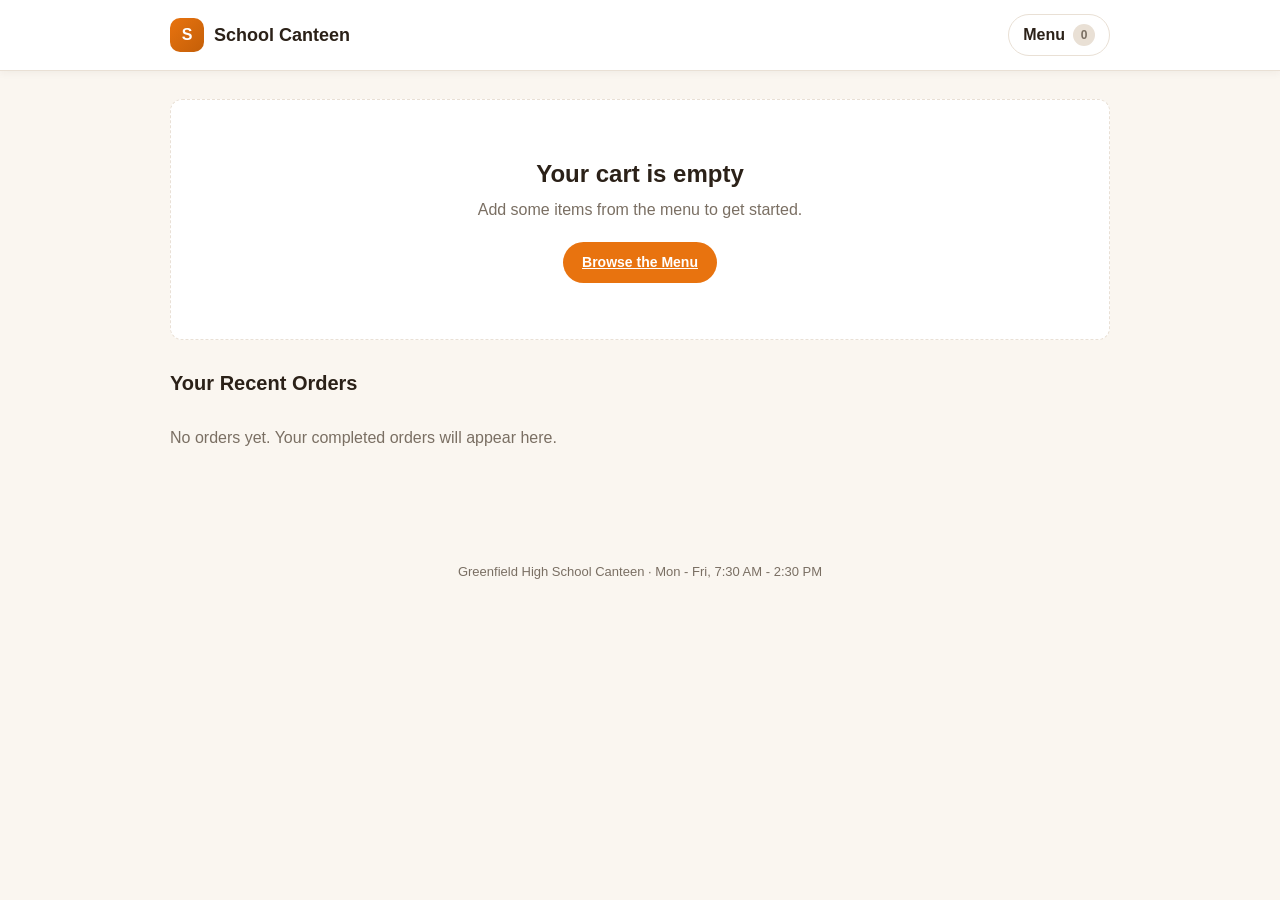
==== cart.html @ 7ff33e7a "first commit" ====
<!DOCTYPE html>
<html lang="en">
<head>
  <meta charset="UTF-8">
  <meta name="viewport" content="width=device-width, initial-scale=1.0">
  <title>School Canteen - Cart &amp; Checkout</title>
  <link rel="stylesheet" href="style.css">
</head>
<body>
  <header class="site-header">
    <div class="header-inner">
      <a class="brand" href="index.html">
        <span class="brand-mark">S</span>
        <span>School Canteen</span>
      </a>
      <a class="cart-link" href="index.html">
        Menu
        <span id="cart-count" class="cart-badge is-empty">0</span>
      </a>
    </div>
  </header>

  <main>
    <div class="container">

      <!-- Cart review + checkout form -->
      <section id="cart-view" class="cart-panel">
        <h1 class="page-title">Your Cart</h1>
        <p class="page-subtitle">Review your items, adjust quantities or remove products before checking out.</p>

        <div id="cart-lines" class="cart-lines"></div>
        <div id="totals" class="totals"></div>
        <div class="cart-actions">
          <button id="clear-cart" type="button" class="btn btn-ghost">Clear Cart</button>
        </div>

        <div class="form-section">
          <h2>Checkout</h2>
          <form id="checkout-form" novalidate>
            <div class="form-grid">
              <div class="field">
                <label for="student-name">Student Name</label>
                <input type="text" id="student-name" name="studentName" placeholder="e.g. Alex Tan" autocomplete="name">
              </div>
              <div class="field">
                <label for="student-id">Student ID</label>
                <input type="text" id="student-id" name="studentId" placeholder="e.g. 2026-0123" autocomplete="off">
              </div>
            </div>

            <div class="field" id="order-type-field" style="margin-top:16px;">
              <label>Order Type</label>
              <div class="order-type-group">
                <label class="order-type-option">
                  <input type="radio" name="orderType" value="Dine-in">
                  <span>Dine-in</span>
                </label>
                <label class="order-type-option">
                  <input type="radio" name="orderType" value="Take-out">
                  <span>Take-out</span>
                </label>
              </div>
            </div>

            <button type="submit" class="btn btn-primary checkout-submit">Place Order</button>
          </form>
        </div>
      </section>

      <!-- Empty cart state -->
      <section id="empty-view" class="empty-state hidden">
        <h2>Your cart is empty</h2>
        <p>Add some items from the menu to get started.</p>
        <a class="btn btn-primary" href="index.html">Browse the Menu</a>
      </section>

      <!-- Printable receipt -->
      <section id="receipt-view" class="hidden">
        <div class="receipt" id="print-area">
          <div class="receipt-header">
            <h2>Greenfield High School Canteen</h2>
            <p>Official Order Receipt</p>
          </div>
          <div class="receipt-meta">
            <span>Order No.</span><span id="receipt-number"></span>
            <span>Date</span><span id="receipt-date"></span>
            <span>Student</span><span id="receipt-student"></span>
            <span>Order Type</span><span id="receipt-type"></span>
          </div>
          <table class="receipt-items">
            <thead>
              <tr>
                <th>Item</th>
                <th>Qty</th>
                <th>Unit</th>
                <th>Total</th>
              </tr>
            </thead>
            <tbody id="receipt-items"></tbody>
          </table>
          <div class="receipt-totals">
            <span>Subtotal</span><span id="receipt-subtotal"></span>
            <span>Service Tax (6%)</span><span id="receipt-tax"></span>
            <span class="total">Total</span><span class="total" id="receipt-total"></span>
          </div>
          <p class="receipt-footer">Thank you for ordering! Please show this receipt at the canteen counter for pickup.</p>
        </div>
        <div class="receipt-actions">
          <button id="print-receipt" type="button" class="btn btn-primary">Print Receipt</button>
          <button id="new-order" type="button" class="btn btn-ghost">Place Another Order</button>
        </div>
      </section>

      <!-- Order history -->
      <section id="history-view" class="form-section">
        <h2>Your Recent Orders</h2>
        <div id="order-history"></div>
      </section>

    </div>
  </main>

  <footer class="site-footer">
    Greenfield High School Canteen &middot; Mon - Fri, 7:30 AM - 2:30 PM
  </footer>

  <script src="data/products.js"></script>
  <script src="js/cart.js"></script>
  <script src="js/checkout.js"></script>
</body>
</html>
---- style.css ----
:root {
  --primary: #e8730f;
  --primary-dark: #c45f08;
  --accent: #2e9e6b;
  --accent-dark: #238153;
  --ink: #2b2118;
  --muted: #7a6f63;
  --line: #e9e0d5;
  --surface: #ffffff;
  --canvas: #faf6f0;
  --danger: #d64545;
  --radius: 12px;
  --shadow: 0 4px 14px rgba(60, 40, 20, 0.08);
  --font: -apple-system, BlinkMacSystemFont, 'Segoe UI', Roboto, 'Helvetica Neue', Arial, sans-serif;
}

* {
  box-sizing: border-box;
}

html,
body {
  margin: 0;
  padding: 0;
}

body {
  font-family: var(--font);
  background: var(--canvas);
  color: var(--ink);
  line-height: 1.5;
}

.container {
  max-width: 980px;
  margin: 0 auto;
  padding: 0 20px;
}

.hidden {
  display: none !important;
}

/* Header */
.site-header {
  position: sticky;
  top: 0;
  z-index: 10;
  background: var(--surface);
  border-bottom: 1px solid var(--line);
  box-shadow: 0 2px 8px rgba(60, 40, 20, 0.05);
}

.header-inner {
  display: flex;
  align-items: center;
  justify-content: space-between;
  gap: 16px;
  padding: 14px 20px;
  max-width: 980px;
  margin: 0 auto;
}

.brand {
  display: flex;
  align-items: center;
  gap: 10px;
  font-weight: 800;
  font-size: 18px;
  color: var(--ink);
  text-decoration: none;
}

.brand-mark {
  display: inline-flex;
  align-items: center;
  justify-content: center;
  width: 34px;
  height: 34px;
  border-radius: 10px;
  background: linear-gradient(135deg, var(--primary), var(--primary-dark));
  color: #fff;
  font-size: 16px;
}

.cart-link {
  display: inline-flex;
  align-items: center;
  gap: 8px;
  text-decoration: none;
  color: var(--ink);
  font-weight: 600;
  padding: 8px 14px;
  border: 1px solid var(--line);
  border-radius: 999px;
  background: var(--surface);
  transition: border-color 0.15s ease, transform 0.15s ease;
}

.cart-link:hover {
  border-color: var(--primary);
  transform: translateY(-1px);
}

.cart-badge {
  display: inline-flex;
  align-items: center;
  justify-content: center;
  min-width: 22px;
  height: 22px;
  padding: 0 6px;
  border-radius: 999px;
  background: var(--primary);
  color: #fff;
  font-size: 12px;
  font-weight: 700;
}

.cart-badge.is-empty {
  background: var(--line);
  color: var(--muted);
}

main {
  padding: 28px 0 64px;
}

.page-title {
  margin: 0 0 4px;
  font-size: 26px;
}

.page-subtitle {
  margin: 0 0 24px;
  color: var(--muted);
}

/* Menu */
.menu-heading {
  margin: 28px 0 12px;
  font-size: 19px;
  color: var(--primary-dark);
  border-bottom: 2px solid var(--line);
  padding-bottom: 6px;
}

.product-grid {
  display: grid;
  grid-template-columns: repeat(auto-fill, minmax(210px, 1fr));
  gap: 16px;
}

.product-card {
  background: var(--surface);
  border: 1px solid var(--line);
  border-radius: var(--radius);
  overflow: hidden;
  box-shadow: var(--shadow);
  display: flex;
  flex-direction: column;
  transition: transform 0.15s ease, box-shadow 0.15s ease;
}

.product-card:hover {
  transform: translateY(-3px);
  box-shadow: 0 8px 22px rgba(60, 40, 20, 0.12);
}

.product-tile {
  display: flex;
  align-items: center;
  justify-content: center;
  height: 110px;
  font-size: 34px;
  font-weight: 800;
  color: #fff;
  letter-spacing: 1px;
  background: linear-gradient(135deg, #f5a25d, #e8730f);
  overflow: hidden;
}

.product-tile img {
  width: 100%;
  height: 100%;
  object-fit: cover;
  display: block;
}

.product-card:nth-child(3n + 2) .product-tile {
  background: linear-gradient(135deg, #5cc9a0, #2e9e6b);
}

.product-card:nth-child(3n) .product-tile {
  background: linear-gradient(135deg, #8fa8e8, #5a76c9);
}

.product-body {
  padding: 14px;
  display: flex;
  flex-direction: column;
  gap: 6px;
  flex: 1;
}

.product-name {
  margin: 0;
  font-size: 16px;
}

.product-desc {
  margin: 0;
  font-size: 13px;
  color: var(--muted);
  flex: 1;
}

.product-price {
  margin: 0;
  font-weight: 800;
  font-size: 16px;
  color: var(--primary-dark);
}

.product-actions {
  display: flex;
  gap: 8px;
  align-items: center;
  margin-top: 4px;
}

/* Buttons */
.btn {
  display: inline-flex;
  align-items: center;
  justify-content: center;
  gap: 6px;
  border: 1px solid transparent;
  border-radius: 999px;
  padding: 9px 18px;
  font-size: 14px;
  font-weight: 700;
  cursor: pointer;
  font-family: inherit;
  transition: background 0.15s ease, transform 0.1s ease;
}

.btn:active {
  transform: scale(0.97);
}

.btn-primary {
  background: var(--primary);
  color: #fff;
}

.btn-primary:hover {
  background: var(--primary-dark);
}

.btn-ghost {
  background: var(--surface);
  border-color: var(--line);
  color: var(--ink);
}

.btn-ghost:hover {
  border-color: var(--muted);
}

.btn-sm {
  padding: 5px 12px;
  font-size: 13px;
}

.btn:disabled {
  opacity: 0.6;
  cursor: default;
}

.qty-input {
  width: 64px;
  padding: 8px;
  border: 1px solid var(--line);
  border-radius: 999px;
  text-align: center;
  font-size: 14px;
  font-family: inherit;
}

/* Cart */
.cart-panel {
  background: var(--surface);
  border: 1px solid var(--line);
  border-radius: var(--radius);
  box-shadow: var(--shadow);
  padding: 20px;
}

.cart-lines {
  display: flex;
  flex-direction: column;
  gap: 12px;
}

.cart-line {
  display: flex;
  align-items: center;
  gap: 16px;
  padding: 12px;
  border: 1px solid var(--line);
  border-radius: 10px;
}

.cart-line-info {
  display: flex;
  flex-direction: column;
  flex: 1;
  min-width: 0;
}

.cart-line-name {
  font-weight: 700;
}

.cart-line-meta {
  font-size: 13px;
  color: var(--muted);
}

.cart-line-controls {
  display: flex;
  align-items: center;
  gap: 10px;
}

.stepper {
  display: inline-flex;
  align-items: center;
  border: 1px solid var(--line);
  border-radius: 999px;
  overflow: hidden;
}

.step-btn {
  width: 32px;
  height: 32px;
  border: none;
  background: var(--canvas);
  font-size: 16px;
  font-weight: 700;
  cursor: pointer;
  color: var(--ink);
}

.step-btn:hover {
  background: var(--line);
}

.step-qty {
  min-width: 34px;
  text-align: center;
  font-weight: 700;
}

.cart-line-total {
  font-weight: 800;
  min-width: 64px;
  text-align: right;
}

.totals {
  margin-top: 16px;
  padding-top: 12px;
  border-top: 2px dashed var(--line);
}

.totals-row {
  display: flex;
  justify-content: space-between;
  padding: 4px 0;
  color: var(--muted);
}

.totals-total {
  font-size: 20px;
  font-weight: 800;
  color: var(--ink);
  border-top: 1px solid var(--line);
  margin-top: 6px;
  padding-top: 10px;
}

.cart-actions {
  display: flex;
  gap: 10px;
  margin-top: 16px;
}

/* Checkout form */
.form-section {
  margin-top: 28px;
}

.form-section > h2 {
  margin: 0 0 14px;
  font-size: 20px;
}

.form-grid {
  display: grid;
  grid-template-columns: 1fr 1fr;
  gap: 16px;
}

.field {
  display: flex;
  flex-direction: column;
  gap: 6px;
}

.field label {
  font-weight: 600;
  font-size: 14px;
}

.field input[type='text'],
.field input[type='number'] {
  padding: 10px 12px;
  border: 1px solid var(--line);
  border-radius: 10px;
  font-size: 15px;
  font-family: inherit;
  width: 100%;
}

.field input:focus {
  outline: 2px solid var(--primary);
  outline-offset: 1px;
  border-color: transparent;
}

.field.has-error input {
  border-color: var(--danger);
}

.field-error {
  margin: 0;
  color: var(--danger);
  font-size: 13px;
}

.order-type-group {
  display: flex;
  gap: 12px;
  flex-wrap: wrap;
  padding-top: 4px;
}

.order-type-option {
  position: relative;
}

.order-type-option input {
  position: absolute;
  opacity: 0;
  pointer-events: none;
}

.order-type-option span {
  display: inline-block;
  padding: 10px 20px;
  border: 1px solid var(--line);
  border-radius: 999px;
  font-weight: 600;
  cursor: pointer;
  background: var(--surface);
  transition: border-color 0.15s ease, background 0.15s ease;
}

.order-type-option input:checked + span {
  border-color: var(--accent);
  background: #e8f5ef;
  color: var(--accent-dark);
}

.order-type-option input:focus-visible + span {
  outline: 2px solid var(--accent);
  outline-offset: 1px;
}

.checkout-submit {
  margin-top: 20px;
  padding: 12px 28px;
  font-size: 16px;
}

/* Empty state */
.empty-state {
  text-align: center;
  padding: 56px 20px;
  background: var(--surface);
  border: 1px dashed var(--line);
  border-radius: var(--radius);
}

.empty-state h2 {
  margin: 0 0 6px;
}

.empty-state p {
  color: var(--muted);
  margin: 0 0 20px;
}

/* Receipt */
.receipt {
  max-width: 420px;
  margin: 0 auto;
  background: var(--surface);
  border: 1px solid var(--line);
  border-radius: var(--radius);
  padding: 24px;
  font-size: 14px;
}

.receipt-header {
  text-align: center;
  border-bottom: 2px dashed var(--line);
  padding-bottom: 12px;
  margin-bottom: 12px;
}

.receipt-header h2 {
  margin: 0;
  font-size: 18px;
  color: var(--primary-dark);
}

.receipt-header p {
  margin: 2px 0 0;
  color: var(--muted);
  font-size: 13px;
}

.receipt-meta {
  display: grid;
  grid-template-columns: auto 1fr;
  gap: 4px 16px;
  margin-bottom: 12px;
}

.receipt-meta span:first-child {
  color: var(--muted);
}

.receipt-meta span:last-child {
  font-weight: 600;
  text-align: right;
}

.receipt-items {
  width: 100%;
  border-collapse: collapse;
  margin-bottom: 12px;
}

.receipt-items th {
  text-align: left;
  font-size: 12px;
  text-transform: uppercase;
  letter-spacing: 0.5px;
  color: var(--muted);
  border-bottom: 1px solid var(--line);
  padding: 4px 6px;
}

.receipt-items td {
  padding: 6px;
  border-bottom: 1px dotted var(--line);
}

.receipt-items th:nth-child(n + 2),
.receipt-items td:nth-child(n + 2) {
  text-align: right;
}

.receipt-totals {
  border-top: 2px dashed var(--line);
  padding-top: 10px;
  display: grid;
  grid-template-columns: 1fr auto;
  gap: 4px 16px;
}

.receipt-totals .total {
  font-weight: 800;
  font-size: 17px;
  border-top: 1px solid var(--line);
  margin-top: 4px;
  padding-top: 8px;
}

.receipt-footer {
  text-align: center;
  color: var(--muted);
  font-size: 13px;
  margin: 14px 0 0;
}

.receipt-actions {
  display: flex;
  justify-content: center;
  gap: 10px;
  margin-top: 20px;
}

/* Order history */
.history-empty {
  color: var(--muted);
  padding: 12px 0;
}

.history-card {
  background: var(--surface);
  border: 1px solid var(--line);
  border-radius: 10px;
  padding: 12px 16px;
  margin-bottom: 12px;
}

.history-head {
  display: flex;
  justify-content: space-between;
  gap: 12px;
  align-items: baseline;
}

.history-number {
  font-weight: 800;
  color: var(--primary-dark);
}

.history-date {
  color: var(--muted);
  font-size: 13px;
}

.history-summary {
  margin: 6px 0 10px;
  color: var(--muted);
  font-size: 14px;
}

/* Footer */
.site-footer {
  text-align: center;
  color: var(--muted);
  font-size: 13px;
  padding: 20px 0 32px;
}

/* Responsive */
@media (max-width: 640px) {
  .form-grid {
    grid-template-columns: 1fr;
  }

  .cart-line {
    flex-wrap: wrap;
  }

  .cart-line-total {
    margin-left: auto;
  }

  .product-grid {
    grid-template-columns: 1fr 1fr;
  }
}

@media (max-width: 420px) {
  .product-grid {
    grid-template-columns: 1fr;
  }
}

/* Print: only the receipt */
@media print {
  body {
    background: #fff;
  }

  body * {
    visibility: hidden;
  }

  #receipt-view,
  #receipt-view * {
    visibility: visible;
  }

  #receipt-view {
    position: absolute;
    left: 0;
    top: 0;
    width: 100%;
  }

  .receipt {
    border: none;
    box-shadow: none;
    max-width: none;
    padding: 0;
  }

  .receipt-actions {
    display: none;
  }
}
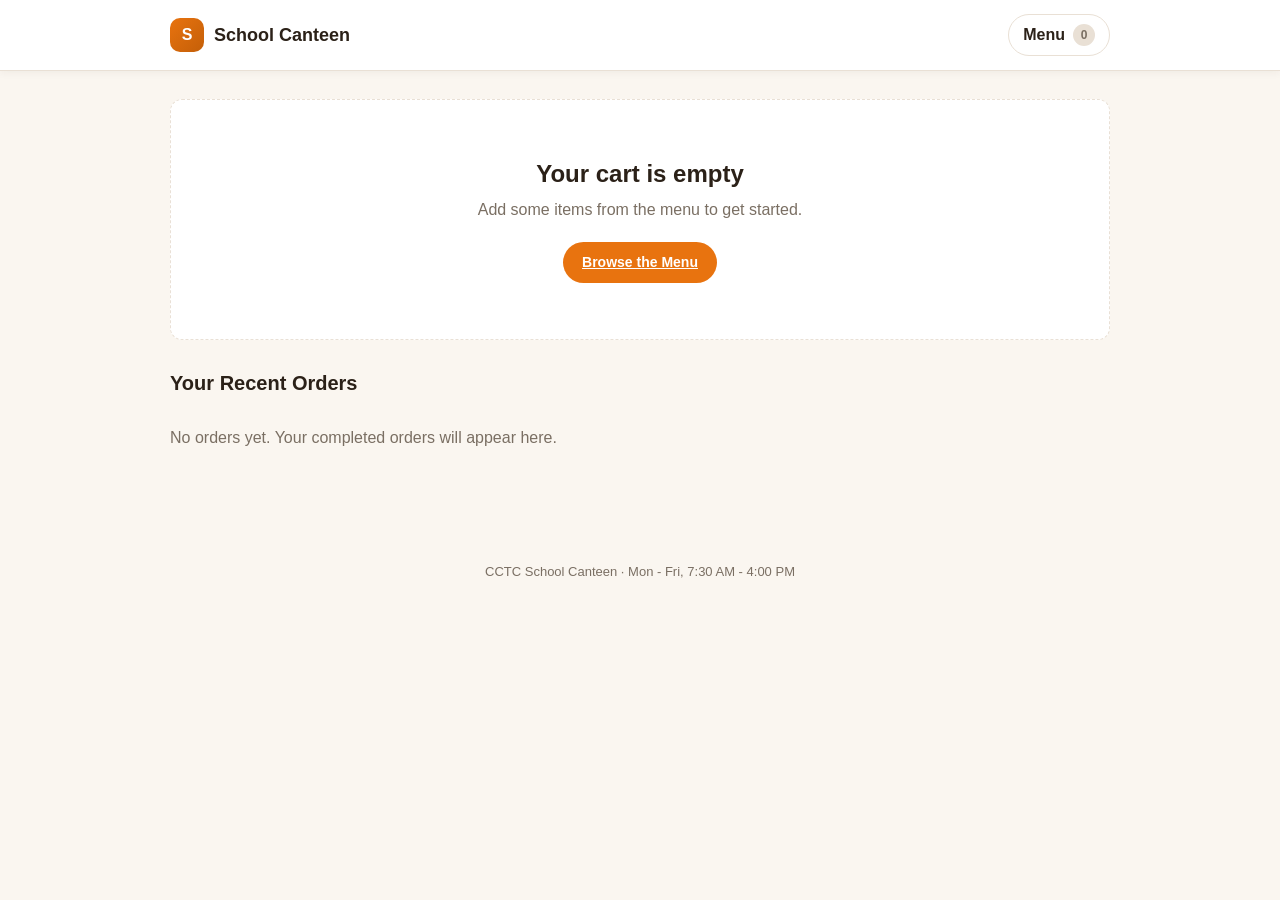
==== commit 80e5c5dd: "i change index and cart" ====
--- a/cart.html
+++ b/cart.html
@@ -78,7 +78,7 @@
       <section id="receipt-view" class="hidden">
         <div class="receipt" id="print-area">
           <div class="receipt-header">
-            <h2>Greenfield High School Canteen</h2>
+            <h2> CCTC School Canteen</h2>
             <p>Official Order Receipt</p>
           </div>
           <div class="receipt-meta">
@@ -100,7 +100,7 @@
           </table>
           <div class="receipt-totals">
             <span>Subtotal</span><span id="receipt-subtotal"></span>
-            <span>Service Tax (6%)</span><span id="receipt-tax"></span>
+            <span>Service Tax (3%)</span><span id="receipt-tax"></span>
             <span class="total">Total</span><span class="total" id="receipt-total"></span>
           </div>
           <p class="receipt-footer">Thank you for ordering! Please show this receipt at the canteen counter for pickup.</p>
@@ -121,7 +121,7 @@
   </main>
 
   <footer class="site-footer">
-    Greenfield High School Canteen &middot; Mon - Fri, 7:30 AM - 2:30 PM
+    CCTC School Canteen &middot; Mon - Fri, 7:30 AM - 4:00 PM
   </footer>
 
   <script src="data/products.js"></script>
--- a/style.css
+++ b/style.css
@@ -170,7 +170,8 @@
   display: flex;
   align-items: center;
   justify-content: center;
-  height: 110px;
+  width: 100%;
+  aspect-ratio: 16 / 10; 
   font-size: 34px;
   font-weight: 800;
   color: #fff;
@@ -182,7 +183,8 @@
 .product-tile img {
   width: 100%;
   height: 100%;
-  object-fit: cover;
+  object-fit: cover;     
+  object-position: center; 
   display: block;
 }
 
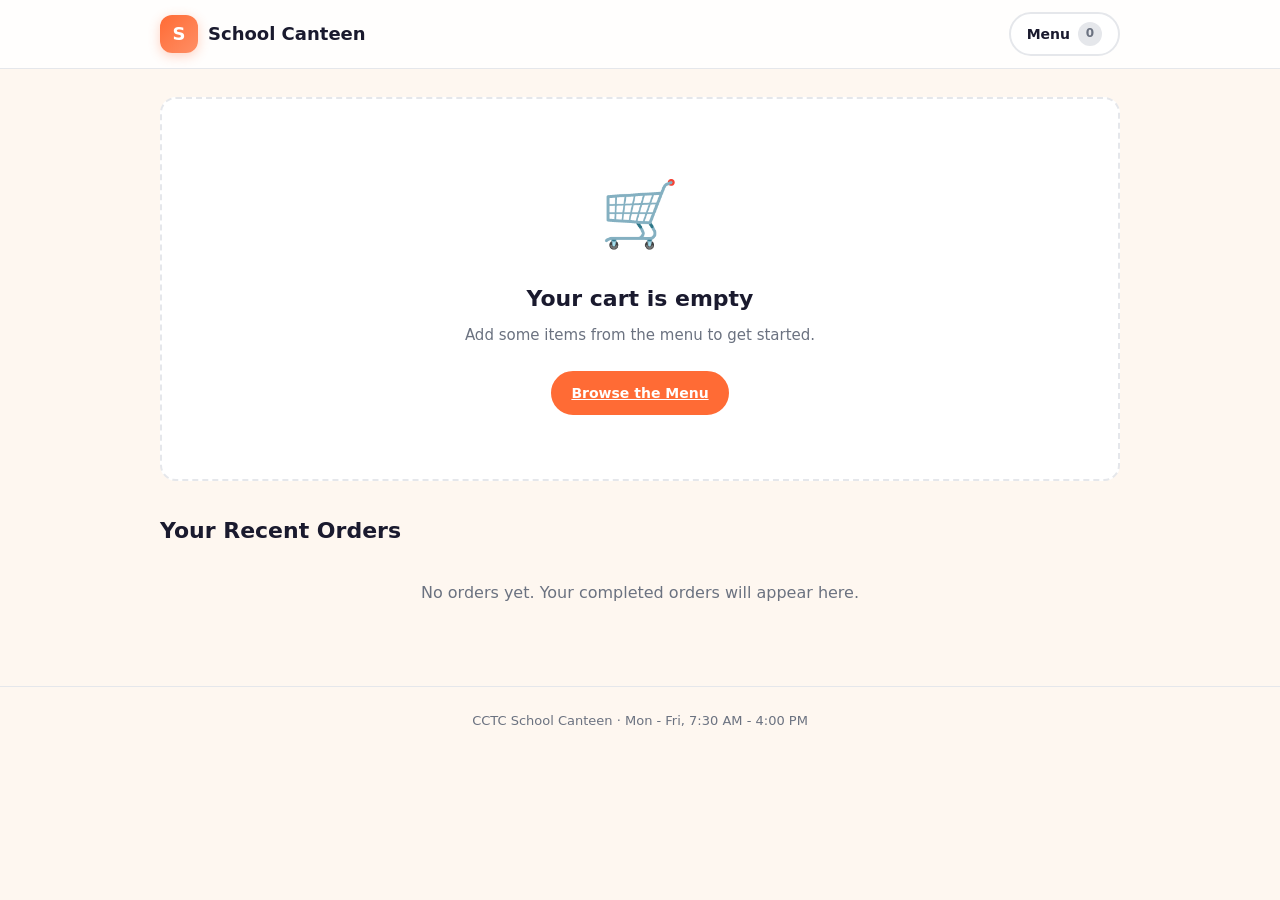
==== commit 49d5539a: "this part naa koy gi improve gamay" ====
--- a/cart.html
+++ b/cart.html
@@ -69,6 +69,7 @@
 
       <!-- Empty cart state -->
       <section id="empty-view" class="empty-state hidden">
+        <span class="empty-emoji">&#128722;</span>
         <h2>Your cart is empty</h2>
         <p>Add some items from the menu to get started.</p>
         <a class="btn btn-primary" href="index.html">Browse the Menu</a>
@@ -78,6 +79,7 @@
       <section id="receipt-view" class="hidden">
         <div class="receipt" id="print-area">
           <div class="receipt-header">
+            <span class="receipt-emoji">&#127873;</span>
             <h2> CCTC School Canteen</h2>
             <p>Official Order Receipt</p>
           </div>
@@ -100,7 +102,7 @@
           </table>
           <div class="receipt-totals">
             <span>Subtotal</span><span id="receipt-subtotal"></span>
-            <span>Service Tax (3%)</span><span id="receipt-tax"></span>
+            <span>Service Tax (6%)</span><span id="receipt-tax"></span>
             <span class="total">Total</span><span class="total" id="receipt-total"></span>
           </div>
           <p class="receipt-footer">Thank you for ordering! Please show this receipt at the canteen counter for pickup.</p>
--- a/style.css
+++ b/style.css
@@ -1,54 +1,110 @@
+/* ===== VARIABLES & RESET ===== */
 :root {
-  --primary: #e8730f;
-  --primary-dark: #c45f08;
-  --accent: #2e9e6b;
-  --accent-dark: #238153;
-  --ink: #2b2118;
-  --muted: #7a6f63;
-  --line: #e9e0d5;
+  --primary: #ff6b35;
+  --primary-dark: #e55a2b;
+  --primary-light: #fff0e8;
+  --accent: #06d6a0;
+  --accent-dark: #05b888;
+  --accent-light: #e6faf3;
+  --ink: #1a1a2e;
+  --muted: #6b7280;
+  --line: #e5e7eb;
   --surface: #ffffff;
-  --canvas: #faf6f0;
-  --danger: #d64545;
-  --radius: 12px;
-  --shadow: 0 4px 14px rgba(60, 40, 20, 0.08);
-  --font: -apple-system, BlinkMacSystemFont, 'Segoe UI', Roboto, 'Helvetica Neue', Arial, sans-serif;
-}
-
-* {
+  --canvas: #fef7f0;
+  --danger: #ef4444;
+  --danger-light: #fef2f2;
+  --radius: 16px;
+  --radius-sm: 10px;
+  --radius-pill: 999px;
+  --shadow-sm: 0 2px 8px rgba(0, 0, 0, 0.06);
+  --shadow: 0 4px 16px rgba(0, 0, 0, 0.08);
+  --shadow-lg: 0 8px 30px rgba(0, 0, 0, 0.12);
+  --shadow-glow: 0 4px 20px rgba(255, 107, 53, 0.25);
+  --font: 'Segoe UI', system-ui, -apple-system, sans-serif;
+
+  --cat-meals: #ff6b35;
+  --cat-meals-bg: #fff0e8;
+  --cat-snacks: #06d6a0;
+  --cat-snacks-bg: #e6faf3;
+  --cat-drinks: #3b82f6;
+  --cat-drinks-bg: #eff6ff;
+  --cat-desserts: #ec4899;
+  --cat-desserts-bg: #fdf2f8;
+}
+
+*,
+*::before,
+*::after {
   box-sizing: border-box;
-}
-
-html,
-body {
   margin: 0;
   padding: 0;
+}
+
+html {
+  scroll-behavior: smooth;
 }
 
 body {
   font-family: var(--font);
   background: var(--canvas);
   color: var(--ink);
-  line-height: 1.5;
+  line-height: 1.6;
+  min-height: 100vh;
+}
+
+/* ===== ANIMATIONS ===== */
+@keyframes fadeIn {
+  from { opacity: 0; }
+  to { opacity: 1; }
+}
+
+@keyframes slideUp {
+  from { opacity: 0; transform: translateY(24px); }
+  to { opacity: 1; transform: translateY(0); }
+}
+
+@keyframes bounceIn {
+  0% { opacity: 0; transform: scale(0.9) translateY(12px); }
+  60% { transform: scale(1.02) translateY(-2px); }
+  100% { opacity: 1; transform: scale(1) translateY(0); }
+}
+
+@keyframes pop {
+  0% { transform: scale(1); }
+  50% { transform: scale(1.15); }
+  100% { transform: scale(1); }
+}
+
+@keyframes shimmer {
+  0% { background-position: -200% 0; }
+  100% { background-position: 200% 0; }
+}
+
+@keyframes wiggle {
+  0%, 100% { transform: rotate(0deg); }
+  25% { transform: rotate(-3deg); }
+  75% { transform: rotate(3deg); }
+}
+
+.hidden {
+  display: none !important;
 }
 
 .container {
-  max-width: 980px;
+  max-width: 1000px;
   margin: 0 auto;
   padding: 0 20px;
 }
 
-.hidden {
-  display: none !important;
-}
-
-/* Header */
+/* ===== HEADER ===== */
 .site-header {
   position: sticky;
   top: 0;
-  z-index: 10;
-  background: var(--surface);
+  z-index: 100;
+  background: rgba(255, 255, 255, 0.85);
+  backdrop-filter: blur(12px);
+  -webkit-backdrop-filter: blur(12px);
   border-bottom: 1px solid var(--line);
-  box-shadow: 0 2px 8px rgba(60, 40, 20, 0.05);
 }
 
 .header-inner {
@@ -56,8 +112,8 @@
   align-items: center;
   justify-content: space-between;
   gap: 16px;
-  padding: 14px 20px;
-  max-width: 980px;
+  padding: 12px 20px;
+  max-width: 1000px;
   margin: 0 auto;
 }
 
@@ -69,18 +125,25 @@
   font-size: 18px;
   color: var(--ink);
   text-decoration: none;
+  transition: transform 0.2s ease;
+}
+
+.brand:hover {
+  transform: scale(1.02);
 }
 
 .brand-mark {
   display: inline-flex;
   align-items: center;
   justify-content: center;
-  width: 34px;
-  height: 34px;
-  border-radius: 10px;
-  background: linear-gradient(135deg, var(--primary), var(--primary-dark));
+  width: 38px;
+  height: 38px;
+  border-radius: 12px;
+  background: linear-gradient(135deg, var(--primary), #ff8f65);
   color: #fff;
-  font-size: 16px;
+  font-size: 18px;
+  font-weight: 900;
+  box-shadow: 0 3px 12px rgba(255, 107, 53, 0.3);
 }
 
 .cart-link {
@@ -89,31 +152,39 @@
   gap: 8px;
   text-decoration: none;
   color: var(--ink);
-  font-weight: 600;
-  padding: 8px 14px;
-  border: 1px solid var(--line);
-  border-radius: 999px;
+  font-weight: 700;
+  font-size: 14px;
+  padding: 8px 16px;
+  border: 2px solid var(--line);
+  border-radius: var(--radius-pill);
   background: var(--surface);
-  transition: border-color 0.15s ease, transform 0.15s ease;
+  transition: all 0.2s ease;
 }
 
 .cart-link:hover {
   border-color: var(--primary);
+  background: var(--primary-light);
   transform: translateY(-1px);
+  box-shadow: var(--shadow-sm);
 }
 
 .cart-badge {
   display: inline-flex;
   align-items: center;
   justify-content: center;
-  min-width: 22px;
-  height: 22px;
-  padding: 0 6px;
-  border-radius: 999px;
+  min-width: 24px;
+  height: 24px;
+  padding: 0 7px;
+  border-radius: var(--radius-pill);
   background: var(--primary);
   color: #fff;
   font-size: 12px;
-  font-weight: 700;
+  font-weight: 800;
+  transition: transform 0.2s ease;
+}
+
+.cart-badge:not(.is-empty) {
+  animation: pop 0.3s ease;
 }
 
 .cart-badge.is-empty {
@@ -121,6 +192,64 @@
   color: var(--muted);
 }
 
+/* ===== HERO BANNER ===== */
+.hero {
+  background: linear-gradient(135deg, #ff6b35 0%, #ff8f65 40%, #ffb088 100%);
+  border-radius: 0 0 32px 32px;
+  padding: 48px 20px 52px;
+  text-align: center;
+  color: #fff;
+  position: relative;
+  overflow: hidden;
+  margin-bottom: 8px;
+}
+
+.hero::before {
+  content: '';
+  position: absolute;
+  top: -50%;
+  left: -20%;
+  width: 60%;
+  height: 200%;
+  background: rgba(255, 255, 255, 0.08);
+  border-radius: 50%;
+  pointer-events: none;
+}
+
+.hero::after {
+  content: '';
+  position: absolute;
+  bottom: -40%;
+  right: -10%;
+  width: 50%;
+  height: 180%;
+  background: rgba(255, 255, 255, 0.06);
+  border-radius: 50%;
+  pointer-events: none;
+}
+
+.hero-emoji {
+  font-size: 56px;
+  display: block;
+  margin-bottom: 12px;
+  animation: wiggle 2s ease-in-out infinite;
+}
+
+.hero h1 {
+  font-size: 32px;
+  font-weight: 900;
+  margin: 0 0 6px;
+  text-shadow: 0 2px 8px rgba(0, 0, 0, 0.1);
+}
+
+.hero p {
+  font-size: 16px;
+  opacity: 0.9;
+  margin: 0;
+  font-weight: 500;
+}
+
+/* ===== MAIN ===== */
 main {
   padding: 28px 0 64px;
 }
@@ -128,42 +257,176 @@
 .page-title {
   margin: 0 0 4px;
   font-size: 26px;
+  font-weight: 800;
 }
 
 .page-subtitle {
   margin: 0 0 24px;
   color: var(--muted);
-}
-
-/* Menu */
+  font-size: 15px;
+}
+
+/* ===== CATEGORY TABS ===== */
+.category-tabs {
+  display: flex;
+  gap: 8px;
+  flex-wrap: wrap;
+  margin-bottom: 28px;
+  animation: slideUp 0.4s ease 0.1s both;
+}
+
+.tab-btn {
+  padding: 8px 18px;
+  border: 2px solid var(--line);
+  border-radius: var(--radius-pill);
+  background: var(--surface);
+  font-size: 14px;
+  font-weight: 700;
+  cursor: pointer;
+  font-family: inherit;
+  color: var(--muted);
+  transition: all 0.2s ease;
+  user-select: none;
+}
+
+.tab-btn:hover {
+  border-color: var(--primary);
+  color: var(--primary);
+  transform: translateY(-1px);
+}
+
+.tab-btn.active {
+  background: var(--primary);
+  border-color: var(--primary);
+  color: #fff;
+  box-shadow: var(--shadow-glow);
+}
+
+.tab-btn[data-cat="Meals"].active {
+  background: var(--cat-meals);
+  border-color: var(--cat-meals);
+  box-shadow: 0 4px 16px rgba(255, 107, 53, 0.3);
+}
+
+.tab-btn[data-cat="Snacks"].active {
+  background: var(--cat-snacks);
+  border-color: var(--cat-snacks);
+  box-shadow: 0 4px 16px rgba(6, 214, 160, 0.3);
+}
+
+.tab-btn[data-cat="Drinks"].active {
+  background: var(--cat-drinks);
+  border-color: var(--cat-drinks);
+  box-shadow: 0 4px 16px rgba(59, 130, 246, 0.3);
+}
+
+.tab-btn[data-cat="Desserts"].active {
+  background: var(--cat-desserts);
+  border-color: var(--cat-desserts);
+  box-shadow: 0 4px 16px rgba(236, 72, 153, 0.3);
+}
+
+.tab-btn[data-cat="Meals"]:hover:not(.active) {
+  border-color: var(--cat-meals);
+  color: var(--cat-meals);
+}
+
+.tab-btn[data-cat="Snacks"]:hover:not(.active) {
+  border-color: var(--cat-snacks);
+  color: var(--cat-snacks);
+}
+
+.tab-btn[data-cat="Drinks"]:hover:not(.active) {
+  border-color: var(--cat-drinks);
+  color: var(--cat-drinks);
+}
+
+.tab-btn[data-cat="Desserts"]:hover:not(.active) {
+  border-color: var(--cat-desserts);
+  color: var(--cat-desserts);
+}
+
+/* ===== MENU ===== */
 .menu-heading {
-  margin: 28px 0 12px;
-  font-size: 19px;
-  color: var(--primary-dark);
-  border-bottom: 2px solid var(--line);
-  padding-bottom: 6px;
+  margin: 32px 0 14px;
+  font-size: 20px;
+  font-weight: 800;
+  display: flex;
+  align-items: center;
+  gap: 8px;
+}
+
+.menu-heading .cat-emoji {
+  font-size: 22px;
 }
 
 .product-grid {
   display: grid;
-  grid-template-columns: repeat(auto-fill, minmax(210px, 1fr));
-  gap: 16px;
-}
-
+  grid-template-columns: repeat(auto-fill, minmax(220px, 1fr));
+  gap: 18px;
+}
+
+/* ===== PRODUCT CARD ===== */
 .product-card {
   background: var(--surface);
-  border: 1px solid var(--line);
+  border: 2px solid var(--line);
   border-radius: var(--radius);
   overflow: hidden;
-  box-shadow: var(--shadow);
   display: flex;
   flex-direction: column;
-  transition: transform 0.15s ease, box-shadow 0.15s ease;
+  transition: all 0.25s cubic-bezier(0.34, 1.56, 0.64, 1);
+  animation: bounceIn 0.4s ease both;
+  position: relative;
 }
 
 .product-card:hover {
-  transform: translateY(-3px);
-  box-shadow: 0 8px 22px rgba(60, 40, 20, 0.12);
+  transform: translateY(-6px) scale(1.01);
+  box-shadow: var(--shadow-lg);
+  border-color: transparent;
+}
+
+.product-card:nth-child(1) { animation-delay: 0.05s; }
+.product-card:nth-child(2) { animation-delay: 0.1s; }
+.product-card:nth-child(3) { animation-delay: 0.15s; }
+.product-card:nth-child(4) { animation-delay: 0.2s; }
+.product-card:nth-child(5) { animation-delay: 0.25s; }
+.product-card:nth-child(6) { animation-delay: 0.3s; }
+.product-card:nth-child(7) { animation-delay: 0.35s; }
+.product-card:nth-child(8) { animation-delay: 0.4s; }
+
+.product-badge {
+  position: absolute;
+  top: 10px;
+  right: 10px;
+  padding: 3px 10px;
+  border-radius: var(--radius-pill);
+  font-size: 11px;
+  font-weight: 800;
+  text-transform: uppercase;
+  letter-spacing: 0.5px;
+  z-index: 2;
+  backdrop-filter: blur(8px);
+  -webkit-backdrop-filter: blur(8px);
+}
+
+.badge-meals {
+  background: rgba(255, 107, 53, 0.9);
+  color: #fff;
+}
+
+.badge-snacks {
+  background: rgba(6, 214, 160, 0.9);
+  color: #fff;
+}
+
+.badge-drinks {
+  background: rgba(59, 130, 246, 0.9);
+  color: #fff;
+}
+
+.badge-desserts {
+  background: rgba(236, 72, 153, 0.9);
+  color: #fff;
 }
 
 .product-tile {
@@ -171,42 +434,62 @@
   align-items: center;
   justify-content: center;
   width: 100%;
-  aspect-ratio: 16 / 10; 
-  font-size: 34px;
+  aspect-ratio: 16 / 10;
+  font-size: 42px;
   font-weight: 800;
   color: #fff;
   letter-spacing: 1px;
-  background: linear-gradient(135deg, #f5a25d, #e8730f);
+  background: linear-gradient(135deg, #ff8f65, #ff6b35);
   overflow: hidden;
+  position: relative;
+}
+
+.product-card:nth-child(4n + 1) .product-tile {
+  background: linear-gradient(135deg, #ffb088, #ff6b35);
+}
+
+.product-card:nth-child(4n + 2) .product-tile {
+  background: linear-gradient(135deg, #5ce0c0, #06d6a0);
+}
+
+.product-card:nth-child(4n + 3) .product-tile {
+  background: linear-gradient(135deg, #7db9f5, #3b82f6);
+}
+
+.product-card:nth-child(4n) .product-tile {
+  background: linear-gradient(135deg, #f472b6, #ec4899);
 }
 
 .product-tile img {
   width: 100%;
   height: 100%;
-  object-fit: cover;     
-  object-position: center; 
+  object-fit: cover;
+  object-position: center;
   display: block;
-}
-
-.product-card:nth-child(3n + 2) .product-tile {
-  background: linear-gradient(135deg, #5cc9a0, #2e9e6b);
-}
-
-.product-card:nth-child(3n) .product-tile {
-  background: linear-gradient(135deg, #8fa8e8, #5a76c9);
+  transition: transform 0.3s ease;
+}
+
+.product-card:hover .product-tile img {
+  transform: scale(1.05);
+}
+
+.product-tile .emoji-fallback {
+  font-size: 48px;
+  line-height: 1;
 }
 
 .product-body {
-  padding: 14px;
+  padding: 14px 16px 16px;
   display: flex;
   flex-direction: column;
-  gap: 6px;
+  gap: 4px;
   flex: 1;
 }
 
 .product-name {
   margin: 0;
   font-size: 16px;
+  font-weight: 700;
 }
 
 .product-desc {
@@ -214,49 +497,54 @@
   font-size: 13px;
   color: var(--muted);
   flex: 1;
+  line-height: 1.4;
 }
 
 .product-price {
-  margin: 0;
-  font-weight: 800;
-  font-size: 16px;
-  color: var(--primary-dark);
+  margin: 6px 0 0;
+  font-weight: 900;
+  font-size: 18px;
+  color: var(--primary);
 }
 
 .product-actions {
   display: flex;
   gap: 8px;
   align-items: center;
-  margin-top: 4px;
-}
-
-/* Buttons */
+  margin-top: 10px;
+}
+
+/* ===== BUTTONS ===== */
 .btn {
   display: inline-flex;
   align-items: center;
   justify-content: center;
   gap: 6px;
-  border: 1px solid transparent;
-  border-radius: 999px;
+  border: 2px solid transparent;
+  border-radius: var(--radius-pill);
   padding: 9px 18px;
   font-size: 14px;
   font-weight: 700;
   cursor: pointer;
   font-family: inherit;
-  transition: background 0.15s ease, transform 0.1s ease;
+  transition: all 0.2s ease;
+  user-select: none;
 }
 
 .btn:active {
-  transform: scale(0.97);
+  transform: scale(0.95);
 }
 
 .btn-primary {
   background: var(--primary);
   color: #fff;
+  border-color: var(--primary);
 }
 
 .btn-primary:hover {
   background: var(--primary-dark);
+  border-color: var(--primary-dark);
+  box-shadow: var(--shadow-glow);
 }
 
 .btn-ghost {
@@ -267,6 +555,7 @@
 
 .btn-ghost:hover {
   border-color: var(--muted);
+  background: #f9fafb;
 }
 
 .btn-sm {
@@ -275,42 +564,67 @@
 }
 
 .btn:disabled {
-  opacity: 0.6;
-  cursor: default;
+  opacity: 0.5;
+  cursor: not-allowed;
+  transform: none;
+}
+
+.add-btn {
+  flex: 1;
+}
+
+.add-btn.added {
+  background: var(--accent);
+  border-color: var(--accent);
 }
 
 .qty-input {
-  width: 64px;
+  width: 56px;
   padding: 8px;
-  border: 1px solid var(--line);
-  border-radius: 999px;
+  border: 2px solid var(--line);
+  border-radius: var(--radius-sm);
   text-align: center;
   font-size: 14px;
+  font-weight: 700;
   font-family: inherit;
-}
-
-/* Cart */
+  transition: border-color 0.2s ease;
+}
+
+.qty-input:focus {
+  outline: none;
+  border-color: var(--primary);
+}
+
+/* ===== CART ===== */
 .cart-panel {
   background: var(--surface);
-  border: 1px solid var(--line);
+  border: 2px solid var(--line);
   border-radius: var(--radius);
   box-shadow: var(--shadow);
-  padding: 20px;
+  padding: 24px;
+  animation: slideUp 0.4s ease both;
 }
 
 .cart-lines {
   display: flex;
   flex-direction: column;
-  gap: 12px;
+  gap: 10px;
 }
 
 .cart-line {
   display: flex;
   align-items: center;
-  gap: 16px;
-  padding: 12px;
-  border: 1px solid var(--line);
-  border-radius: 10px;
+  gap: 14px;
+  padding: 14px 16px;
+  border: 2px solid var(--line);
+  border-radius: var(--radius-sm);
+  transition: all 0.2s ease;
+  animation: fadeIn 0.3s ease both;
+}
+
+.cart-line:hover {
+  border-color: var(--primary);
+  box-shadow: var(--shadow-sm);
 }
 
 .cart-line-info {
@@ -322,6 +636,7 @@
 
 .cart-line-name {
   font-weight: 700;
+  font-size: 15px;
 }
 
 .cart-line-meta {
@@ -338,41 +653,46 @@
 .stepper {
   display: inline-flex;
   align-items: center;
-  border: 1px solid var(--line);
-  border-radius: 999px;
+  border: 2px solid var(--line);
+  border-radius: var(--radius-pill);
   overflow: hidden;
 }
 
 .step-btn {
-  width: 32px;
-  height: 32px;
+  width: 34px;
+  height: 34px;
   border: none;
   background: var(--canvas);
-  font-size: 16px;
+  font-size: 18px;
   font-weight: 700;
   cursor: pointer;
   color: var(--ink);
+  transition: all 0.15s ease;
 }
 
 .step-btn:hover {
-  background: var(--line);
+  background: var(--primary);
+  color: #fff;
 }
 
 .step-qty {
-  min-width: 34px;
+  min-width: 36px;
   text-align: center;
-  font-weight: 700;
+  font-weight: 800;
+  font-size: 15px;
 }
 
 .cart-line-total {
-  font-weight: 800;
-  min-width: 64px;
+  font-weight: 900;
+  min-width: 70px;
   text-align: right;
+  font-size: 15px;
+  color: var(--primary);
 }
 
 .totals {
-  margin-top: 16px;
-  padding-top: 12px;
+  margin-top: 18px;
+  padding-top: 14px;
   border-top: 2px dashed var(--line);
 }
 
@@ -381,31 +701,34 @@
   justify-content: space-between;
   padding: 4px 0;
   color: var(--muted);
+  font-size: 14px;
 }
 
 .totals-total {
-  font-size: 20px;
+  font-size: 22px;
+  font-weight: 900;
+  color: var(--ink);
+  border-top: 2px solid var(--line);
+  margin-top: 8px;
+  padding-top: 12px;
+}
+
+.cart-actions {
+  display: flex;
+  gap: 10px;
+  margin-top: 18px;
+}
+
+/* ===== CHECKOUT FORM ===== */
+.form-section {
+  margin-top: 32px;
+  animation: slideUp 0.4s ease 0.1s both;
+}
+
+.form-section > h2 {
+  margin: 0 0 16px;
+  font-size: 22px;
   font-weight: 800;
-  color: var(--ink);
-  border-top: 1px solid var(--line);
-  margin-top: 6px;
-  padding-top: 10px;
-}
-
-.cart-actions {
-  display: flex;
-  gap: 10px;
-  margin-top: 16px;
-}
-
-/* Checkout form */
-.form-section {
-  margin-top: 28px;
-}
-
-.form-section > h2 {
-  margin: 0 0 14px;
-  font-size: 20px;
 }
 
 .form-grid {
@@ -421,39 +744,42 @@
 }
 
 .field label {
-  font-weight: 600;
+  font-weight: 700;
   font-size: 14px;
 }
 
-.field input[type='text'],
-.field input[type='number'] {
-  padding: 10px 12px;
-  border: 1px solid var(--line);
-  border-radius: 10px;
+.field input[type="text"],
+.field input[type="number"] {
+  padding: 11px 14px;
+  border: 2px solid var(--line);
+  border-radius: var(--radius-sm);
   font-size: 15px;
   font-family: inherit;
   width: 100%;
+  transition: all 0.2s ease;
 }
 
 .field input:focus {
-  outline: 2px solid var(--primary);
-  outline-offset: 1px;
-  border-color: transparent;
+  outline: none;
+  border-color: var(--primary);
+  box-shadow: 0 0 0 3px rgba(255, 107, 53, 0.15);
 }
 
 .field.has-error input {
   border-color: var(--danger);
+  box-shadow: 0 0 0 3px rgba(239, 68, 68, 0.1);
 }
 
 .field-error {
   margin: 0;
   color: var(--danger);
   font-size: 13px;
+  font-weight: 600;
 }
 
 .order-type-group {
   display: flex;
-  gap: 12px;
+  gap: 10px;
   flex-wrap: wrap;
   padding-top: 4px;
 }
@@ -469,73 +795,108 @@
 }
 
 .order-type-option span {
-  display: inline-block;
-  padding: 10px 20px;
-  border: 1px solid var(--line);
-  border-radius: 999px;
-  font-weight: 600;
+  display: inline-flex;
+  align-items: center;
+  gap: 6px;
+  padding: 10px 22px;
+  border: 2px solid var(--line);
+  border-radius: var(--radius-pill);
+  font-weight: 700;
+  font-size: 14px;
   cursor: pointer;
   background: var(--surface);
-  transition: border-color 0.15s ease, background 0.15s ease;
+  transition: all 0.2s ease;
+}
+
+.order-type-option span::before {
+  font-size: 16px;
+}
+
+.order-type-option:nth-child(1) span::before {
+  content: '\1F37D';
+}
+
+.order-type-option:nth-child(2) span::before {
+  content: '\1F37F';
 }
 
 .order-type-option input:checked + span {
   border-color: var(--accent);
-  background: #e8f5ef;
+  background: var(--accent-light);
   color: var(--accent-dark);
+  box-shadow: 0 2px 10px rgba(6, 214, 160, 0.2);
 }
 
 .order-type-option input:focus-visible + span {
   outline: 2px solid var(--accent);
-  outline-offset: 1px;
+  outline-offset: 2px;
 }
 
 .checkout-submit {
-  margin-top: 20px;
-  padding: 12px 28px;
+  margin-top: 24px;
+  padding: 14px 32px;
   font-size: 16px;
-}
-
-/* Empty state */
+  width: 100%;
+}
+
+/* ===== EMPTY STATE ===== */
 .empty-state {
   text-align: center;
-  padding: 56px 20px;
+  padding: 64px 24px;
   background: var(--surface);
-  border: 1px dashed var(--line);
+  border: 2px dashed var(--line);
   border-radius: var(--radius);
+  animation: bounceIn 0.5s ease both;
+}
+
+.empty-state .empty-emoji {
+  font-size: 64px;
+  display: block;
+  margin-bottom: 16px;
+  animation: wiggle 2s ease-in-out infinite;
 }
 
 .empty-state h2 {
   margin: 0 0 6px;
+  font-size: 22px;
+  font-weight: 800;
 }
 
 .empty-state p {
   color: var(--muted);
-  margin: 0 0 20px;
-}
-
-/* Receipt */
+  margin: 0 0 24px;
+  font-size: 15px;
+}
+
+/* ===== RECEIPT ===== */
 .receipt {
   max-width: 420px;
   margin: 0 auto;
   background: var(--surface);
-  border: 1px solid var(--line);
+  border: 2px solid var(--line);
   border-radius: var(--radius);
-  padding: 24px;
+  padding: 28px;
   font-size: 14px;
+  animation: bounceIn 0.5s ease both;
 }
 
 .receipt-header {
   text-align: center;
   border-bottom: 2px dashed var(--line);
-  padding-bottom: 12px;
-  margin-bottom: 12px;
+  padding-bottom: 14px;
+  margin-bottom: 14px;
 }
 
 .receipt-header h2 {
   margin: 0;
-  font-size: 18px;
-  color: var(--primary-dark);
+  font-size: 20px;
+  color: var(--primary);
+}
+
+.receipt-header .receipt-emoji {
+  font-size: 32px;
+  display: block;
+  margin-bottom: 6px;
 }
 
 .receipt-header p {
@@ -548,36 +909,38 @@
   display: grid;
   grid-template-columns: auto 1fr;
   gap: 4px 16px;
-  margin-bottom: 12px;
+  margin-bottom: 14px;
 }
 
 .receipt-meta span:first-child {
   color: var(--muted);
+  font-weight: 600;
 }
 
 .receipt-meta span:last-child {
-  font-weight: 600;
+  font-weight: 700;
   text-align: right;
 }
 
 .receipt-items {
   width: 100%;
   border-collapse: collapse;
-  margin-bottom: 12px;
+  margin-bottom: 14px;
 }
 
 .receipt-items th {
   text-align: left;
-  font-size: 12px;
+  font-size: 11px;
   text-transform: uppercase;
   letter-spacing: 0.5px;
   color: var(--muted);
-  border-bottom: 1px solid var(--line);
-  padding: 4px 6px;
+  border-bottom: 2px solid var(--line);
+  padding: 6px 8px;
+  font-weight: 700;
 }
 
 .receipt-items td {
-  padding: 6px;
+  padding: 8px;
   border-bottom: 1px dotted var(--line);
 }
 
@@ -588,46 +951,57 @@
 
 .receipt-totals {
   border-top: 2px dashed var(--line);
-  padding-top: 10px;
+  padding-top: 12px;
   display: grid;
   grid-template-columns: 1fr auto;
   gap: 4px 16px;
 }
 
 .receipt-totals .total {
-  font-weight: 800;
-  font-size: 17px;
-  border-top: 1px solid var(--line);
-  margin-top: 4px;
-  padding-top: 8px;
+  font-weight: 900;
+  font-size: 18px;
+  border-top: 2px solid var(--line);
+  margin-top: 6px;
+  padding-top: 10px;
+  color: var(--primary);
 }
 
 .receipt-footer {
   text-align: center;
   color: var(--muted);
   font-size: 13px;
-  margin: 14px 0 0;
+  margin: 16px 0 0;
+  line-height: 1.5;
 }
 
 .receipt-actions {
   display: flex;
   justify-content: center;
   gap: 10px;
-  margin-top: 20px;
-}
-
-/* Order history */
+  margin-top: 24px;
+  animation: slideUp 0.4s ease 0.2s both;
+}
+
+/* ===== ORDER HISTORY ===== */
 .history-empty {
   color: var(--muted);
-  padding: 12px 0;
+  padding: 16px 0;
+  text-align: center;
 }
 
 .history-card {
   background: var(--surface);
-  border: 1px solid var(--line);
-  border-radius: 10px;
-  padding: 12px 16px;
+  border: 2px solid var(--line);
+  border-radius: var(--radius);
+  padding: 16px 20px;
   margin-bottom: 12px;
+  transition: all 0.2s ease;
+  animation: slideUp 0.3s ease both;
+}
+
+.history-card:hover {
+  border-color: var(--primary);
+  box-shadow: var(--shadow-sm);
 }
 
 .history-head {
@@ -639,7 +1013,8 @@
 
 .history-number {
   font-weight: 800;
-  color: var(--primary-dark);
+  color: var(--primary);
+  font-size: 15px;
 }
 
 .history-date {
@@ -648,21 +1023,36 @@
 }
 
 .history-summary {
-  margin: 6px 0 10px;
+  margin: 8px 0 12px;
   color: var(--muted);
   font-size: 14px;
-}
-
-/* Footer */
+  line-height: 1.4;
+}
+
+/* ===== FOOTER ===== */
 .site-footer {
   text-align: center;
   color: var(--muted);
   font-size: 13px;
-  padding: 20px 0 32px;
-}
-
-/* Responsive */
+  padding: 24px 0 36px;
+  border-top: 1px solid var(--line);
+}
+
+/* ===== RESPONSIVE ===== */
 @media (max-width: 640px) {
+  .hero {
+    padding: 36px 16px 40px;
+    border-radius: 0 0 24px 24px;
+  }
+
+  .hero h1 {
+    font-size: 26px;
+  }
+
+  .hero-emoji {
+    font-size: 44px;
+  }
+
   .form-grid {
     grid-template-columns: 1fr;
   }
@@ -677,6 +1067,16 @@
 
   .product-grid {
     grid-template-columns: 1fr 1fr;
+    gap: 12px;
+  }
+
+  .category-tabs {
+    gap: 6px;
+  }
+
+  .tab-btn {
+    padding: 7px 14px;
+    font-size: 13px;
   }
 }
 
@@ -684,9 +1084,14 @@
   .product-grid {
     grid-template-columns: 1fr;
   }
-}
-
-/* Print: only the receipt */
+
+  .cart-line-controls {
+    width: 100%;
+    justify-content: space-between;
+  }
+}
+
+/* ===== PRINT ===== */
 @media print {
   body {
     background: #fff;
@@ -718,4 +1123,4 @@
   .receipt-actions {
     display: none;
   }
-}+}
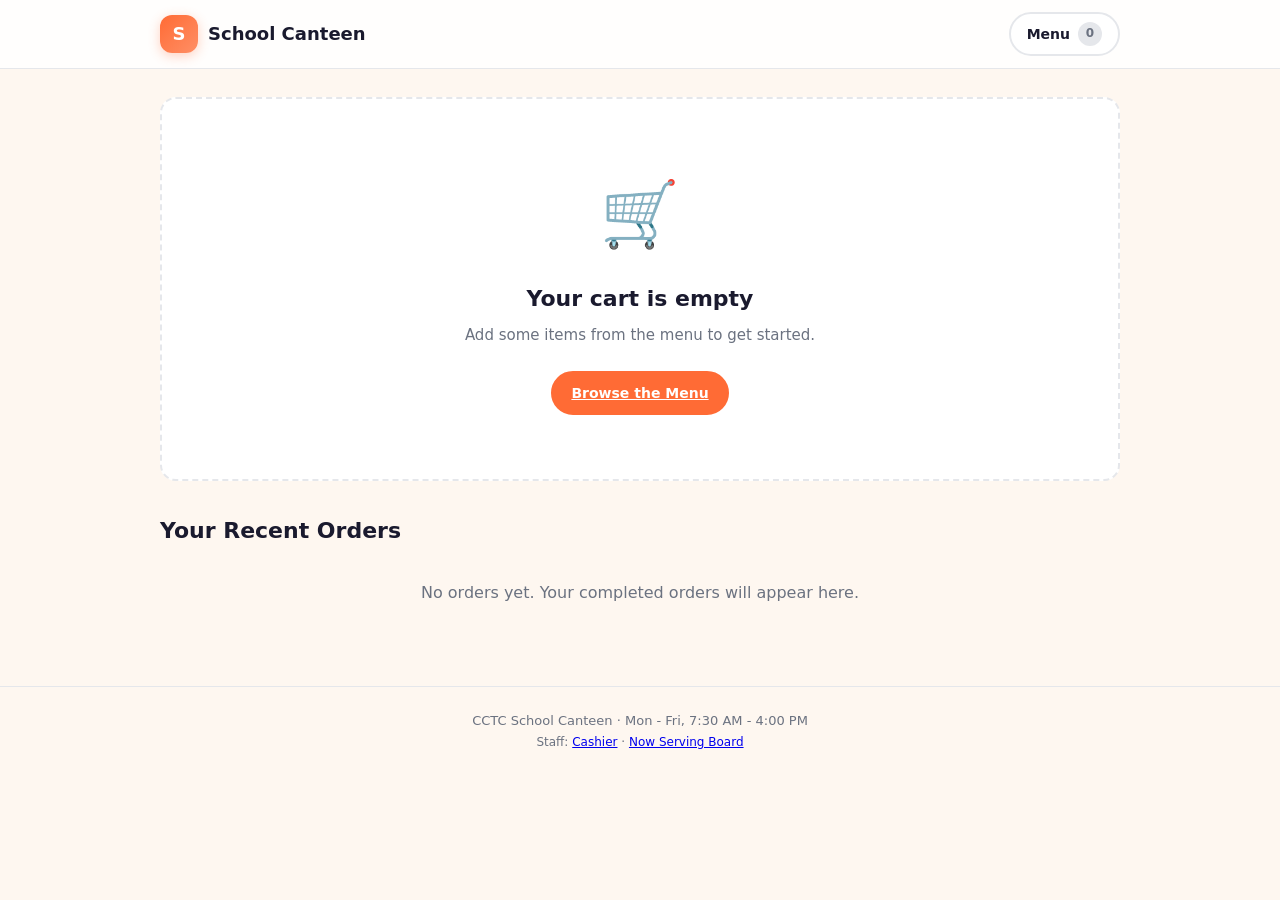
==== commit cf690d9c: "final" ====
--- a/cart.html
+++ b/cart.html
@@ -3,7 +3,9 @@
 <head>
   <meta charset="UTF-8">
   <meta name="viewport" content="width=device-width, initial-scale=1.0">
+  <meta name="description" content="Review your CCTC School Canteen cart and checkout for pickup.">
   <title>School Canteen - Cart &amp; Checkout</title>
+  <link rel="icon" href="data:image/svg+xml,%3Csvg xmlns='http://www.w3.org/2000/svg' viewBox='0 0 64 64'%3E%3Crect width='64' height='64' rx='14' fill='%23ff6b35'/%3E%3Ctext x='32' y='44' font-family='Arial' font-size='36' font-weight='900' fill='white' text-anchor='middle'%3ES%3C/text%3E%3C/svg%3E">
   <link rel="stylesheet" href="style.css">
 </head>
 <body>
@@ -46,6 +48,23 @@
                 <label for="student-id">Student ID</label>
                 <input type="text" id="student-id" name="studentId" placeholder="e.g. 2026-0123" autocomplete="off">
               </div>
+              <div class="field">
+                <label for="grade-section">Grade &amp; Section <span class="optional">(optional)</span></label>
+                <input type="text" id="grade-section" name="gradeSection" placeholder="e.g. Grade 10 - Ruby" autocomplete="off">
+              </div>
+              <div class="field">
+                <label for="pickup-slot">Pickup Time</label>
+                <select id="pickup-slot" name="pickupSlot">
+                  <option value="">Select pickup time</option>
+                  <option value="Recess (9:30 AM)">Recess (9:30 AM)</option>
+                  <option value="Lunch (12:00 PM)">Lunch (12:00 PM)</option>
+                  <option value="Afternoon (3:00 PM)">Afternoon (3:00 PM)</option>
+                </select>
+              </div>
+            </div>
+            <div class="field" style="margin-top:16px;">
+              <label for="order-notes">Notes <span class="optional">(optional)</span></label>
+              <textarea id="order-notes" name="notes" rows="2" maxlength="200" placeholder="e.g. extra spoon"></textarea>
             </div>
 
             <div class="field" id="order-type-field" style="margin-top:16px;">
@@ -56,13 +75,23 @@
                   <span>Dine-in</span>
                 </label>
                 <label class="order-type-option">
-                  <input type="radio" name="orderType" value="Take-out">
+                  <input type="radio" name="orderType" value="Take-out" checked>
                   <span>Take-out</span>
                 </label>
               </div>
             </div>
 
-            <button type="submit" class="btn btn-primary checkout-submit">Place Order</button>
+            <div class="field" id="payment-field" style="margin-top:16px;">
+              <label>Payment</label>
+              <div class="order-type-group">
+                <label class="order-type-option">
+                  <input type="radio" name="paymentMethod" value="Pay at Counter (Cash)" checked>
+                  <span>💵 Pay at Counter (Cash)</span>
+                </label>
+              </div>
+            </div>
+
+            <button type="submit" class="btn btn-primary checkout-submit">Place Order • Pay at Counter</button>
           </form>
         </div>
       </section>
@@ -75,19 +104,28 @@
         <a class="btn btn-primary" href="index.html">Browse the Menu</a>
       </section>
 
-      <!-- Printable receipt -->
+      <!-- Printable receipt / claim stub -->
       <section id="receipt-view" class="hidden">
         <div class="receipt" id="print-area">
           <div class="receipt-header">
             <span class="receipt-emoji">&#127873;</span>
             <h2> CCTC School Canteen</h2>
-            <p>Official Order Receipt</p>
+            <p>Order Claim Stub</p>
+          </div>
+          <div class="pay-banner">💵 PAY AT COUNTER</div>
+          <div class="queue-block">
+            <span class="queue-label">QUEUE NUMBER</span>
+            <span class="queue-number" id="receipt-queue">#001</span>
+            <span class="queue-status" id="receipt-status">To Pay at Counter</span>
           </div>
           <div class="receipt-meta">
             <span>Order No.</span><span id="receipt-number"></span>
             <span>Date</span><span id="receipt-date"></span>
             <span>Student</span><span id="receipt-student"></span>
             <span>Order Type</span><span id="receipt-type"></span>
+            <span>Payment</span><span id="receipt-payment"></span>
+            <span>Pickup</span><span id="receipt-pickup"></span>
+            <span>Notes</span><span id="receipt-notes"></span>
           </div>
           <table class="receipt-items">
             <thead>
@@ -103,12 +141,17 @@
           <div class="receipt-totals">
             <span>Subtotal</span><span id="receipt-subtotal"></span>
             <span>Service Tax (6%)</span><span id="receipt-tax"></span>
-            <span class="total">Total</span><span class="total" id="receipt-total"></span>
+            <span class="total">Amount to Pay</span><span class="total" id="receipt-total"></span>
           </div>
-          <p class="receipt-footer">Thank you for ordering! Please show this receipt at the canteen counter for pickup.</p>
+          <ol class="claim-steps">
+            <li><strong>1.</strong> Go to the canteen counter</li>
+            <li><strong>2.</strong> Show this stub and pay</li>
+            <li><strong>3.</strong> Wait for your queue number to be called, then claim</li>
+          </ol>
+          <p class="receipt-footer">Thank you for ordering! Please show this stub at the canteen counter to pay &amp; claim.</p>
         </div>
         <div class="receipt-actions">
-          <button id="print-receipt" type="button" class="btn btn-primary">Print Receipt</button>
+          <button id="print-receipt" type="button" class="btn btn-primary">Print Claim Stub</button>
           <button id="new-order" type="button" class="btn btn-ghost">Place Another Order</button>
         </div>
       </section>
@@ -122,8 +165,11 @@
     </div>
   </main>
 
+  <div id="toast-region" class="toast-region" aria-live="polite" aria-atomic="true"></div>
+
   <footer class="site-footer">
-    CCTC School Canteen &middot; Mon - Fri, 7:30 AM - 4:00 PM
+    CCTC School Canteen &middot; Mon - Fri, 7:30 AM - 4:00 PM<br>
+    <span style="font-size:12px;">Staff: <a href="admin.html">Cashier</a> &middot; <a href="board.html">Now Serving Board</a></span>
   </footer>
 
   <script src="data/products.js"></script>
--- a/style.css
+++ b/style.css
@@ -765,7 +765,9 @@
   box-shadow: 0 0 0 3px rgba(255, 107, 53, 0.15);
 }
 
-.field.has-error input {
+.field.has-error input,
+.field.has-error select,
+.field.has-error textarea {
   border-color: var(--danger);
   box-shadow: 0 0 0 3px rgba(239, 68, 68, 0.1);
 }
@@ -880,6 +882,316 @@
   animation: bounceIn 0.5s ease both;
 }
 
+.pay-hint {
+  margin: 8px 0 0;
+  font-size: 13px;
+  color: var(--muted);
+}
+
+.pay-banner {
+  text-align: center;
+  font-weight: 900;
+  font-size: 16px;
+  letter-spacing: 1px;
+  background: #fef3c7;
+  border: 2px dashed #d97706;
+  color: #92400e;
+  border-radius: var(--radius-sm);
+  padding: 8px 12px;
+  margin-bottom: 14px;
+}
+
+.queue-block {
+  text-align: center;
+  background: var(--ink);
+  color: #fff;
+  border-radius: var(--radius-sm);
+  padding: 14px 12px;
+  margin-bottom: 14px;
+}
+
+.queue-label {
+  display: block;
+  font-size: 11px;
+  font-weight: 700;
+  letter-spacing: 2px;
+  opacity: 0.7;
+}
+
+.queue-number {
+  display: block;
+  font-size: 44px;
+  font-weight: 900;
+  letter-spacing: 2px;
+  color: #ffd166;
+  line-height: 1.1;
+}
+
+.queue-status {
+  display: inline-block;
+  margin-top: 6px;
+  font-size: 12px;
+  font-weight: 800;
+  background: #d97706;
+  padding: 3px 12px;
+  border-radius: var(--radius-pill);
+}
+
+.claim-steps {
+  margin: 14px 0 0;
+  padding: 12px 12px 12px 28px;
+  background: var(--canvas);
+  border-radius: var(--radius-sm);
+  font-size: 13px;
+  line-height: 1.7;
+}
+
+.history-status-row {
+  display: flex;
+  gap: 8px;
+  flex-wrap: wrap;
+  margin: 8px 0 0;
+}
+
+.status-badge {
+  font-size: 12px;
+  font-weight: 800;
+  padding: 3px 12px;
+  border-radius: var(--radius-pill);
+}
+
+.status-badge.to-pay {
+  background: #fef3c7;
+  color: #92400e;
+  border: 1px solid #f59e0b;
+}
+
+.status-badge.paid {
+  background: #dbeafe;
+  color: #1d4ed8;
+  border: 1px solid #93c5fd;
+}
+
+.status-badge.ready {
+  background: var(--accent-light);
+  color: var(--accent-dark);
+  border: 1px solid var(--accent);
+}
+
+.status-badge.claimed {
+  background: #f3f4f6;
+  color: var(--muted);
+  border: 1px solid var(--line);
+}
+
+.status-badge.cancelled {
+  background: var(--danger-light);
+  color: var(--danger);
+  border: 1px solid var(--danger);
+}
+
+.pay-badge {
+  font-size: 12px;
+  font-weight: 600;
+  color: var(--muted);
+}
+
+/* ===== ADMIN ===== */
+.staff-nav {
+  display: flex;
+  gap: 8px;
+}
+
+.admin-stats {
+  display: grid;
+  grid-template-columns: repeat(auto-fit, minmax(160px, 1fr));
+  gap: 12px;
+  margin-bottom: 18px;
+}
+
+.stat-card {
+  background: var(--surface);
+  border: 2px solid var(--line);
+  border-radius: var(--radius-sm);
+  padding: 14px 16px;
+  display: flex;
+  flex-direction: column;
+  gap: 2px;
+}
+
+.stat-value {
+  font-size: 22px;
+  font-weight: 900;
+  color: var(--primary);
+}
+
+.stat-label {
+  font-size: 12px;
+  color: var(--muted);
+  font-weight: 600;
+}
+
+.admin-filters {
+  display: flex;
+  justify-content: space-between;
+  align-items: center;
+  gap: 10px;
+  flex-wrap: wrap;
+  margin-bottom: 12px;
+}
+
+.admin-filter-group {
+  display: flex;
+  gap: 6px;
+  flex-wrap: wrap;
+}
+
+.admin-list {
+  display: flex;
+  flex-direction: column;
+  gap: 12px;
+}
+
+.admin-card .history-queue {
+  font-size: 24px;
+  font-weight: 900;
+  color: var(--primary);
+}
+
+.inventory-list {
+  display: flex;
+  flex-direction: column;
+  gap: 4px;
+}
+
+.inventory-row {
+  display: flex;
+  align-items: center;
+  gap: 14px;
+  padding: 10px 14px;
+  border: 2px solid var(--line);
+  border-radius: var(--radius-sm);
+  background: var(--surface);
+}
+
+.inventory-row.is-out {
+  border-color: var(--danger);
+  background: var(--danger-light);
+}
+
+.inventory-controls {
+  display: flex;
+  align-items: center;
+  gap: 8px;
+  margin-left: auto;
+}
+
+.inv-input {
+  width: 64px;
+}
+
+@media (max-width: 640px) {
+  .inventory-row {
+    flex-wrap: wrap;
+  }
+  .inventory-controls {
+    width: 100%;
+    justify-content: space-between;
+  }
+}
+
+/* ===== NOW SERVING BOARD ===== */
+.board-body {
+  background: #111126;
+  color: #fff;
+}
+
+.board {
+  max-width: 1100px;
+  margin: 0 auto;
+  padding: 32px 20px 48px;
+  min-height: 100vh;
+}
+
+.board-kicker {
+  text-align: center;
+  letter-spacing: 3px;
+  text-transform: uppercase;
+  font-size: 14px;
+  opacity: 0.7;
+  margin-bottom: 20px;
+}
+
+.board-grid {
+  display: grid;
+  grid-template-columns: 1.2fr 1fr;
+  gap: 16px;
+}
+
+.board-panel {
+  background: #1d1d38;
+  border-radius: 20px;
+  padding: 24px;
+  min-height: 320px;
+}
+
+.board-panel h2 {
+  margin: 0 0 16px;
+  font-size: 20px;
+  text-transform: uppercase;
+  letter-spacing: 2px;
+  opacity: 0.8;
+}
+
+.board-panel.serving {
+  border: 3px solid #ffd166;
+}
+
+.board-numbers {
+  display: flex;
+  flex-wrap: wrap;
+  gap: 12px;
+}
+
+.board-number {
+  font-size: 56px;
+  font-weight: 900;
+  background: #ffd166;
+  color: #111126;
+  border-radius: 14px;
+  padding: 6px 22px;
+}
+
+.board-number.dim {
+  background: #2e2e55;
+  color: #fff;
+}
+
+.board-numbers.small .board-number {
+  font-size: 32px;
+}
+
+.board-empty {
+  opacity: 0.5;
+  font-size: 20px;
+}
+
+.board-foot {
+  text-align: center;
+  margin-top: 20px;
+  opacity: 0.7;
+}
+
+.board-foot a {
+  color: #ffd166;
+}
+
+@media (max-width: 640px) {
+  .board-grid {
+    grid-template-columns: 1fr;
+  }
+}
+
 .receipt-header {
   text-align: center;
   border-bottom: 2px dashed var(--line);
@@ -1038,6 +1350,290 @@
   border-top: 1px solid var(--line);
 }
 
+/* ===== TOOLBAR (search + sort) ===== */
+.toolbar {
+  display: flex;
+  gap: 10px;
+  margin-bottom: 14px;
+  animation: slideUp 0.4s ease both;
+}
+
+.search-wrap {
+  position: relative;
+  flex: 1;
+}
+
+.search-icon {
+  position: absolute;
+  left: 14px;
+  top: 50%;
+  transform: translateY(-50%);
+  font-size: 15px;
+  opacity: 0.6;
+  pointer-events: none;
+}
+
+.search-wrap input[type="search"] {
+  width: 100%;
+  padding: 10px 38px 10px 38px;
+  border: 2px solid var(--line);
+  border-radius: var(--radius-pill);
+  font-size: 14px;
+  font-family: inherit;
+  background: var(--surface);
+  transition: all 0.2s ease;
+}
+
+.search-wrap input[type="search"]:focus {
+  outline: none;
+  border-color: var(--primary);
+  box-shadow: 0 0 0 3px rgba(255, 107, 53, 0.15);
+}
+
+.search-clear {
+  position: absolute;
+  right: 8px;
+  top: 50%;
+  transform: translateY(-50%);
+  width: 26px;
+  height: 26px;
+  border: none;
+  border-radius: 50%;
+  background: var(--line);
+  color: var(--ink);
+  font-size: 16px;
+  line-height: 1;
+  cursor: pointer;
+}
+
+.search-clear:hover {
+  background: var(--primary);
+  color: #fff;
+}
+
+.sort-select {
+  padding: 10px 14px;
+  border: 2px solid var(--line);
+  border-radius: var(--radius-pill);
+  font-size: 13px;
+  font-weight: 700;
+  font-family: inherit;
+  background: var(--surface);
+  color: var(--ink);
+  cursor: pointer;
+}
+
+.sort-select:focus {
+  outline: none;
+  border-color: var(--primary);
+}
+
+.result-count {
+  font-size: 13px;
+  color: var(--muted);
+  margin: 0 0 14px;
+  min-height: 18px;
+}
+
+.bestseller-badge {
+  position: absolute;
+  top: 10px;
+  left: 10px;
+  padding: 3px 10px;
+  border-radius: var(--radius-pill);
+  font-size: 11px;
+  font-weight: 800;
+  background: rgba(26, 26, 46, 0.85);
+  color: #ffd166;
+  z-index: 2;
+  backdrop-filter: blur(8px);
+  -webkit-backdrop-filter: blur(8px);
+}
+
+.soldout-badge {
+  position: absolute;
+  top: 10px;
+  left: 10px;
+  padding: 3px 10px;
+  border-radius: var(--radius-pill);
+  font-size: 11px;
+  font-weight: 800;
+  text-transform: uppercase;
+  letter-spacing: 0.5px;
+  background: rgba(26, 26, 46, 0.9);
+  color: #fff;
+  z-index: 2;
+}
+
+.product-card.is-soldout {
+  opacity: 0.85;
+}
+
+.product-card.is-soldout .product-tile img {
+  filter: grayscale(0.7);
+}
+
+.product-card.is-soldout .add-btn {
+  background: var(--line);
+  border-color: var(--line);
+  color: var(--muted);
+  cursor: not-allowed;
+}
+
+.product-stock {
+  margin: 2px 0 0;
+  font-size: 12px;
+  font-weight: 700;
+  color: var(--muted);
+}
+
+.product-stock.low {
+  color: #b45309;
+}
+
+.product-stock.out {
+  color: var(--danger);
+}
+
+/* ===== TOAST ===== */
+.toast-region {
+  position: fixed;
+  bottom: 88px;
+  left: 50%;
+  transform: translateX(-50%);
+  display: flex;
+  flex-direction: column;
+  gap: 8px;
+  z-index: 200;
+  align-items: center;
+  pointer-events: none;
+}
+
+.toast {
+  display: flex;
+  align-items: center;
+  gap: 12px;
+  background: var(--ink);
+  color: #fff;
+  padding: 12px 18px;
+  border-radius: var(--radius-pill);
+  font-size: 14px;
+  font-weight: 600;
+  box-shadow: var(--shadow-lg);
+  opacity: 0;
+  transform: translateY(12px);
+  transition: all 0.3s ease;
+  pointer-events: auto;
+  max-width: 90vw;
+}
+
+.toast.show {
+  opacity: 1;
+  transform: translateY(0);
+}
+
+.toast-warn {
+  background: #92400e;
+}
+
+.toast-action {
+  color: #ffd166;
+  font-weight: 800;
+  text-decoration: none;
+  white-space: nowrap;
+  background: none;
+  border: none;
+  font-family: inherit;
+  font-size: inherit;
+  cursor: pointer;
+  padding: 0;
+}
+
+.toast-action:hover {
+  text-decoration: underline;
+}
+
+/* ===== STICKY CART ===== */
+.sticky-cart {
+  position: fixed;
+  bottom: 20px;
+  left: 50%;
+  transform: translateX(-50%);
+  display: flex;
+  align-items: center;
+  gap: 12px;
+  background: var(--primary);
+  color: #fff;
+  text-decoration: none;
+  font-weight: 800;
+  font-size: 15px;
+  padding: 14px 24px;
+  border-radius: var(--radius-pill);
+  box-shadow: var(--shadow-glow), var(--shadow-lg);
+  z-index: 150;
+  transition: transform 0.2s ease;
+}
+
+.sticky-cart:hover {
+  transform: translateX(-50%) translateY(-2px);
+  background: var(--primary-dark);
+}
+
+.sticky-cart-total {
+  background: rgba(255, 255, 255, 0.25);
+  padding: 2px 12px;
+  border-radius: var(--radius-pill);
+  font-size: 14px;
+}
+
+/* ===== FORM additions ===== */
+.field select,
+.field textarea {
+  padding: 11px 14px;
+  border: 2px solid var(--line);
+  border-radius: var(--radius-sm);
+  font-size: 15px;
+  font-family: inherit;
+  width: 100%;
+  transition: all 0.2s ease;
+  background: var(--surface);
+  color: var(--ink);
+  resize: vertical;
+}
+
+.field select:focus,
+.field textarea:focus {
+  outline: none;
+  border-color: var(--primary);
+  box-shadow: 0 0 0 3px rgba(255, 107, 53, 0.15);
+}
+
+.optional {
+  font-weight: 400;
+  color: var(--muted);
+  font-size: 12px;
+}
+
+.step-btn.is-disabled,
+.step-btn:disabled {
+  opacity: 0.4;
+  cursor: not-allowed;
+}
+
+.history-btn-row {
+  display: flex;
+  gap: 8px;
+  flex-wrap: wrap;
+}
+
+.tab-btn:focus-visible,
+.btn:focus-visible,
+.search-wrap input:focus-visible,
+.sort-select:focus-visible {
+  outline: 2px solid var(--primary);
+  outline-offset: 2px;
+}
+
 /* ===== RESPONSIVE ===== */
 @media (max-width: 640px) {
   .hero {
@@ -1074,6 +1670,24 @@
     gap: 6px;
   }
 
+  .toolbar {
+    flex-direction: column;
+  }
+
+  .sort-select {
+    width: 100%;
+  }
+
+  .toast-region {
+    bottom: 92px;
+    width: 92vw;
+  }
+
+  .sticky-cart {
+    width: calc(100% - 32px);
+    justify-content: center;
+  }
+
   .tab-btn {
     padding: 7px 14px;
     font-size: 13px;
@@ -1092,6 +1706,16 @@
 }
 
 /* ===== PRINT ===== */
+@media (prefers-reduced-motion: reduce) {
+  *,
+  *::before,
+  *::after {
+    animation: none !important;
+    transition: none !important;
+    scroll-behavior: auto !important;
+  }
+}
+
 @media print {
   body {
     background: #fff;
